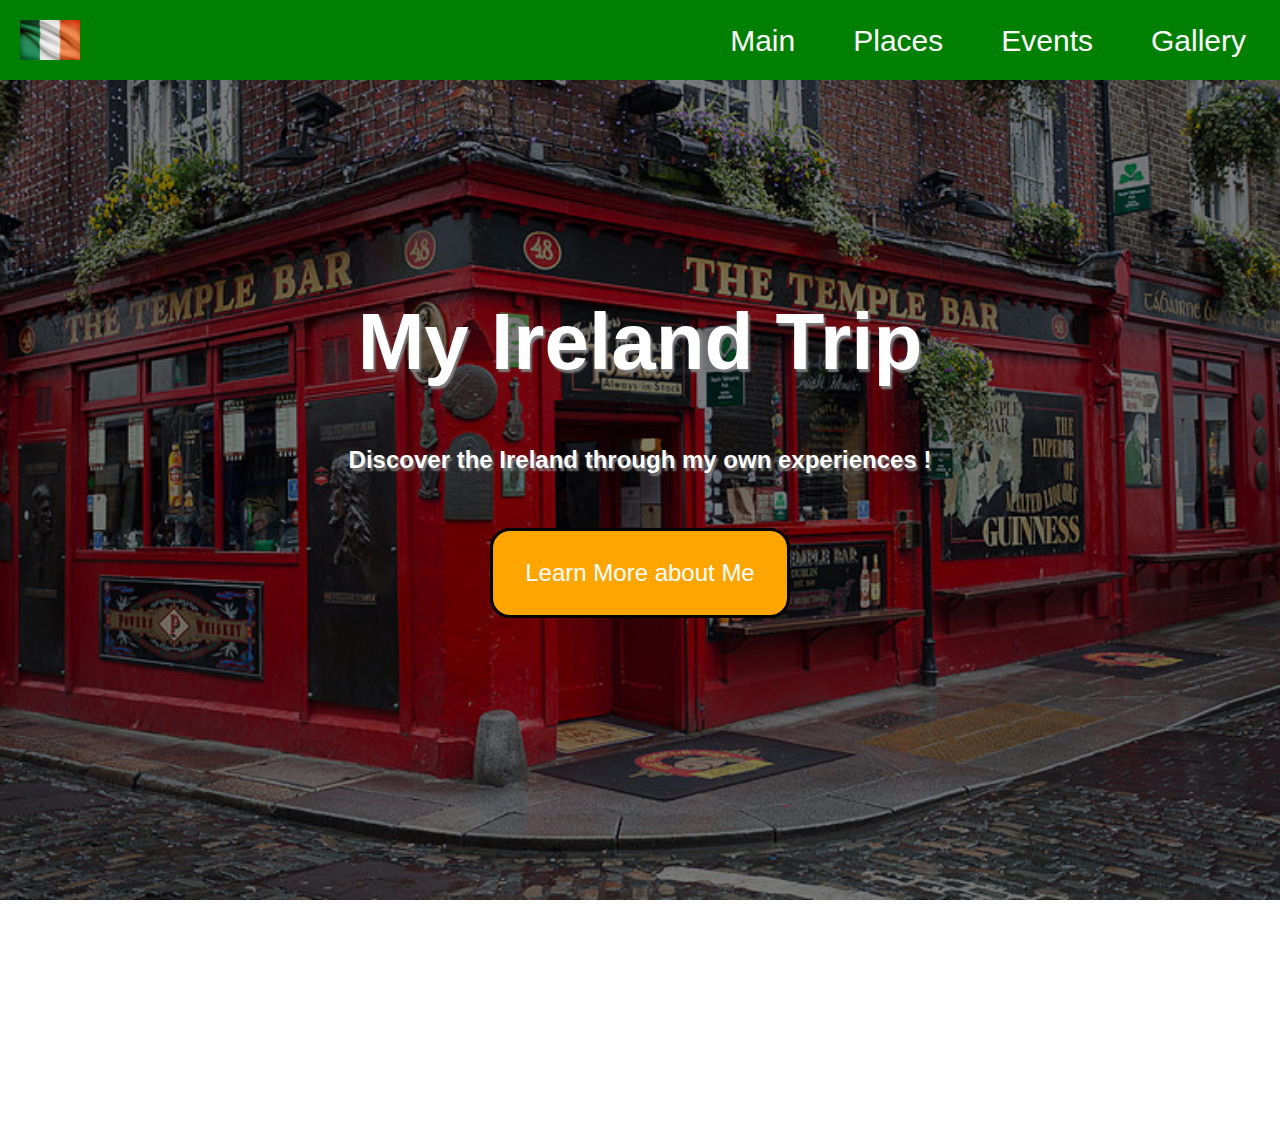
==== pages/contact.html @ bef7f96b "every pages initialized" ====
<!DOCTYPE html>
<html lang="en">
<head>
    <meta charset="UTF-8">
    <meta http-equiv="X-UA-Compatible" content="IE=edge">
    <meta name="viewport" content="width=device-width, initial-scale=1.0">
    <title>Ireland Trip</title>
    <meta name="description" content="Ireland Trip">
    <link rel="stylesheet" href="assets/css/contact.css">

    <!-- Add icon library -->
    <link rel="stylesheet" href="https://cdnjs.cloudflare.com/ajax/libs/font-awesome/4.7.0/css/font-awesome.min.css">
</head>

<body>
    <header>
        <nav class="navbar">
            <div class="logo">
                <a href="#"><img src="assets/img/flag.jpg" alt="Irish Flag"></a>
            </div>
            <ul class="nav-links">
                <div class="menu">
                    <li><a href="../index.html">Main</a></li>
                    <li><a href="places.html">Places</a></li>
                    <li><a href="events.html">Events</a></li>
                    <li><a href="gallery.html">Gallery</a></li>
                </div>
            </ul>
        </nav>
        <!-- hero block -->
        <section class="hero">
            <div class="hero-inner">
                <h1 class="slide-in-top">My Ireland Trip</h1>
                <h2 class="slide-in-left">Discover the Ireland through my own experiences !</h2>
                <a href="https://www.linkedin.com/in/erwann-lesech-68991b233/" class="btn">Learn More about Me</a>
            </div>
        </section>
        <!-- /hero block -->
    </header>
    <footer>
        <div class="footer">
            <div class="footer-links">
                <ul class="footer-menu">
                    <li><a href="#">Home</a></li>
                    <li><a href="../index.html">Main</a></li>
                    <li><a href="places.html">Places</a></li>
                    <li><a href="events.html">Events</a></li>
                    <li><a href="gallery.html">Gallery</a></li>
                </ul>
                <ul class="social">
                    <li><a href="https://facebook.com/" target="_blank" class="fa fa-facebook"></a></li>
                    <li><a href="https://twitter.com/" target="_blank" class="fa fa-twitter"></a></li>
                    <li><a href="https://www.instagram.com/" target="_blank" class="fa fa-instagram"></a></li>
                    <li><a href="https://www.linkedin.com/in/erwann-lesech-68991b233/" target="_blank" class="fa fa-linkedin"></a></li>
                    <li><a href="https://youtube.com/" target="_blank" class="fa fa-youtube"></a></li>
                </ul>
            </div>
            <div class="line"></div>
            <div class="advertisement">
                <p>R-One® Copyright© 2022. Brand names, logos, images and sample works are property of their owners.</p>
            </div>
        </div>
    </footer>
</body>
</html>
---- pages/assets/css/contact.css ----
/*  ============= WEB BROWSER RESETS ============ */
* { margin: 0; padding: 0; border: none }
*, *::before, *::after { box-sizing: border-box }
html { height: 100%; font-size: 100%; font: inherit; vertical-align: baseline;
scroll-behavior: smooth; scroll-padding-top: 20px }
body { max-width: 1920px; line-height: 1.5; margin-left: auto; margin-right: auto; 
min-height: 100vh; text-rendering: optimizeSpeed }  
img { width: 100%; height: auto; display: block }
input, button, textarea, select { font: inherit }
/* Help prevent overflow of long words/names/URLs */
h1, h2, h3, h4, p, li { word-break: break-word; hyphens: auto }
/* HTML5 container elements full viewport width */
header, section, footer { width: 100% }
/* Last element at bottom of header or section */
header *:last-child, section *:last-child, footer *:last-child { margin-bottom: 0 }
/* ================= ENDS ================ */

@media (min-width: 768px) { 
    .hero-block { height: 100vh }
}

/* ======== GLOBAL ========= */

body, html{
  height: 100%;
  width: 100vw;
  margin: 0;
  font-family: 'Roboto', sans-serif;
  overflow-x: hidden;
}

a{
    text-decoration: none;
    color: #000;
}

li{
    list-style: none;
}

.flexbox{
    display: flex;
    flex-wrap: wrap;
    justify-content: center;
    margin-bottom: 20px;
}

.left{
    justify-content: flex-start;
    width: 50%;
    flex: 0 0 30%;
}

.right{
    justify-content: flex-end;
    width: 50%;
}
/* ======== NAVIGATION ========= */

.navbar{
    position: fixed;
    width: 100%;
    height: 80px;
    display: flex;
    align-items: center;
    justify-content: space-between;
    padding: 20px;
    background-color: green;
    color: white;
    z-index: 1;
}

.nav-links a {
    color: #fff;
}

.logo{
    width: 60px;
}

.logo img:hover{
    transform: scale(1.1);
    transition: 0.3s ease;
}

.menu {
    display: flex;
    gap: 1em;
    font-size: 30px;
    text-decoration: none;
    
}

.menu li:hover {
    background-color: darkgreen;
    border-radius: 5px;
    transform: scale(1.1);
    transition: 0.3s ease;
}    

.menu li {
    padding: 5px 14px;
}

/* ======== HERO BLOCK ========= */

.hero{
  width: 100vw;
  height: 100vh;

  display: flex;
  justify-content: center;
  align-items: center;

  text-align: center;
  color: white;

  background-image: linear-gradient(rgba(0, 0, 0, 0.5),rgba(0, 0, 0, 0.5)), url("../img/Templebar.jpg");
  background-size: cover;
  background-position: center center;
  background-repeat: no-repeat;
  background-attachment: fixed;
}

.hero h1{
  font-size: 5em;
  margin-top: 0;
  margin-bottom: 0.5em;
  text-shadow: 2px 3px 2px gray;
}

.hero h2{
  text-shadow: 2px 3px 2px gray;
}

.hero .btn {
    display: block;
    width: 300px;
    
    padding: 1em;
    margin-top: 50px;
    margin-left: auto;
    margin-right: auto;

    color: white;
    text-decoration: none;
    font-size: 1.5em;

    border: 3px solid black;
    border-radius: 20px;

    background-color: orange;
}

.hero .btn:hover {
    background-color: darkgreen;
    transition: 0.3s ease;
}

/* ======== Footer ==========*/

.footer{
    width: 100%;
    align-items: center;
    justify-content: space-between;
    padding: 20px;
    background-color: darkgreen;
    color: white;

    z-index: 1;
}

.footer-links a {
    color: #fff;
}

.footer-menu {
    display: flex;
    justify-content: center;
    gap: 1em;
    font-size: 20px;
    
}

.footer-menu li:hover {
    text-decoration: none;
}    

.footer-menu li {
    padding: 5px 14px;
    text-decoration: underline;
}

/* ======== Footer social medias ==========*/

.social{
  display: flex;
  justify-content: center;
  margin-top: 20px;
}

.social li{
  margin: 0 10px;
}

/* Style all font awesome icons */
.fa {
  padding: 20px;
  width: 52px;
  text-decoration: none;
}

/* Add a hover effect if you want */
.fa:hover {
  opacity: 0.7;
}

/* Set a specific color for each brand */

/* Facebook */
.fa-facebook {
  background: #3B5998;
  color: white;
}

/* Twitter */
.fa-twitter {
  background: #55ACEE;
  color: white;
}

/* Instagram */
.fa-instagram {
  background: #125688;
  color: white;
}

/* Linkedin */
.fa-linkedin {
  background: #007bb5;
  color: white;
}

/* Youtube */
.fa-youtube {
  background: #bb0000;
  color: white;
}

/* ======== Advertisement ========= */

div.line{
  
  width: 60%;
  margin:auto;
  margin-top: 30px;
  height: 2px;
  background-color: orange;
}

.advertisement{
  padding-top: 30px;
  text-align: center;
}

/* ======== Animations ========= */

/* ----------------------------------------------
 * Generated by Animista on 2023-1-20 21:9:5
 * Licensed under FreeBSD License.
 * See http://animista.net/license for more info. 
 * w: http://animista.net, t: @cssanimista
 * ---------------------------------------------- */

/**
 * ----------------------------------------
 * animation slide-in-top
 * ----------------------------------------
 */
 .slide-in-top {
	-webkit-animation: slide-in-top 1s cubic-bezier(0.250, 0.460, 0.450, 0.940) both;
	        animation: slide-in-top 1s cubic-bezier(0.250, 0.460, 0.450, 0.940) both;
}

 @-webkit-keyframes slide-in-top {
    0% {
      -webkit-transform: translateY(-1000px);
              transform: translateY(-1000px);
      opacity: 0;
    }
    100% {
      -webkit-transform: translateY(0);
              transform: translateY(0);
      opacity: 1;
    }
  }
  @keyframes slide-in-top {
    0% {
      -webkit-transform: translateY(-1000px);
              transform: translateY(-1000px);
      opacity: 0;
    }
    100% {
      -webkit-transform: translateY(0);
              transform: translateY(0);
      opacity: 1;
    }
  }

/* ----------------------------------------------
 * Generated by Animista on 2020-4-8 10:45:15
 * Licensed under FreeBSD License.
 * See http://animista.net/license for more info. 
 * w: http://animista.net, t: @cssanimista
 * ---------------------------------------------- */


/**
 * ----------------------------------------
 * animation slide-in-left
 * ----------------------------------------
 */
 .slide-in-left {
    -webkit-animation: slide-in-left 0.5s cubic-bezier(0.250, 0.460, 0.450, 0.940) both;  
            animation: slide-in-left 0.5s cubic-bezier(0.250, 0.460, 0.450, 0.940) both;  
 }


 @-webkit-keyframes slide-in-left {
    0% {
      -webkit-transform: translateX(-1000px);
              transform: translateX(-1000px);
      opacity: 0;
    }
    100% {
      -webkit-transform: translateX(0);
              transform: translateX(0);
      opacity: 1;
    }
  }
  @-webkit-keyframes slide-in-left {
    0% {
      -webkit-transform: translateX(-1000px);
              transform: translateX(-1000px);
      opacity: 0;
    }
    100% {
      -webkit-transform: translateX(0);
              transform: translateX(0);
      opacity: 1;
    }
  }
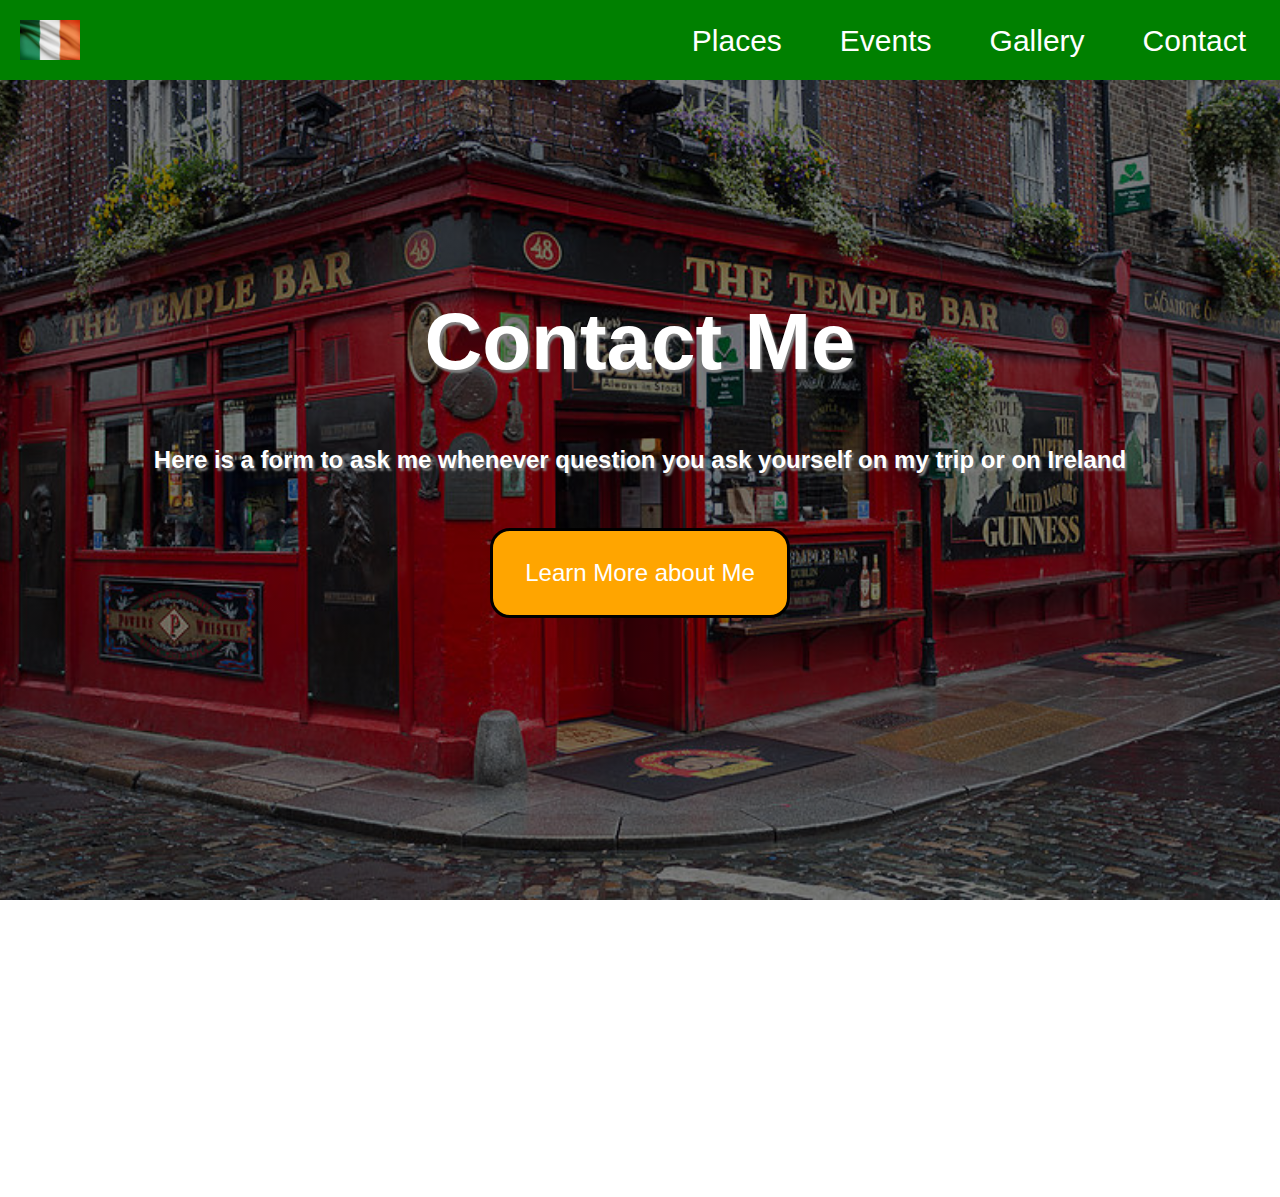
==== commit 8fd50c1c: "modified nav box" ====
--- a/pages/contact.html
+++ b/pages/contact.html
@@ -4,7 +4,7 @@
     <meta charset="UTF-8">
     <meta http-equiv="X-UA-Compatible" content="IE=edge">
     <meta name="viewport" content="width=device-width, initial-scale=1.0">
-    <title>Ireland Trip</title>
+    <title>Contact</title>
     <meta name="description" content="Ireland Trip">
     <link rel="stylesheet" href="assets/css/contact.css">
 
@@ -16,36 +16,50 @@
     <header>
         <nav class="navbar">
             <div class="logo">
-                <a href="#"><img src="assets/img/flag.jpg" alt="Irish Flag"></a>
+                <a href="../index.html"><img src="assets/img/flag.jpg" alt="Irish Flag"></a>
             </div>
             <ul class="nav-links">
                 <div class="menu">
-                    <li><a href="../index.html">Main</a></li>
                     <li><a href="places.html">Places</a></li>
                     <li><a href="events.html">Events</a></li>
                     <li><a href="gallery.html">Gallery</a></li>
+                    <li><a href="#">Contact</a></li>
                 </div>
             </ul>
         </nav>
         <!-- hero block -->
         <section class="hero">
             <div class="hero-inner">
-                <h1 class="slide-in-top">My Ireland Trip</h1>
-                <h2 class="slide-in-left">Discover the Ireland through my own experiences !</h2>
+                <h1 class="slide-in-top">Contact Me</h1>
+                <h2 class="slide-in-left">Here is a form to ask me whenever question you ask yourself on my trip or on Ireland</h2>
                 <a href="https://www.linkedin.com/in/erwann-lesech-68991b233/" class="btn">Learn More about Me</a>
             </div>
         </section>
         <!-- /hero block -->
     </header>
+    <main>
+        <form action="https://formspree.io/f/mdovkrdw" method="POST">
+        <label>
+            Your email:
+            <input type="email" name="email">
+        </label>
+        <label>
+            Your message:
+            <textarea name="message"></textarea>
+        </label>
+        <!-- your other form fields go here -->
+        <button type="submit">Send</button>
+        </form>
+    </main>
     <footer>
         <div class="footer">
             <div class="footer-links">
                 <ul class="footer-menu">
-                    <li><a href="#">Home</a></li>
-                    <li><a href="../index.html">Main</a></li>
+                    <li><a href="../index.html">Home</a></li>
                     <li><a href="places.html">Places</a></li>
                     <li><a href="events.html">Events</a></li>
                     <li><a href="gallery.html">Gallery</a></li>
+                    <li><a href="#">Contact</a></li>
                 </ul>
                 <ul class="social">
                     <li><a href="https://facebook.com/" target="_blank" class="fa fa-facebook"></a></li>
--- a/pages/assets/css/contact.css
+++ b/pages/assets/css/contact.css
@@ -157,6 +157,18 @@
     transition: 0.3s ease;
 }
 
+/* ======== Form ========= */
+
+.form{
+  background-color: gray;
+  display: flex;
+  flex-direction: column;
+  align-items: center;
+  justify-content: center;
+  padding: 20px;
+  margin-top: 20px;
+}
+
 /* ======== Footer ==========*/
 
 .footer{
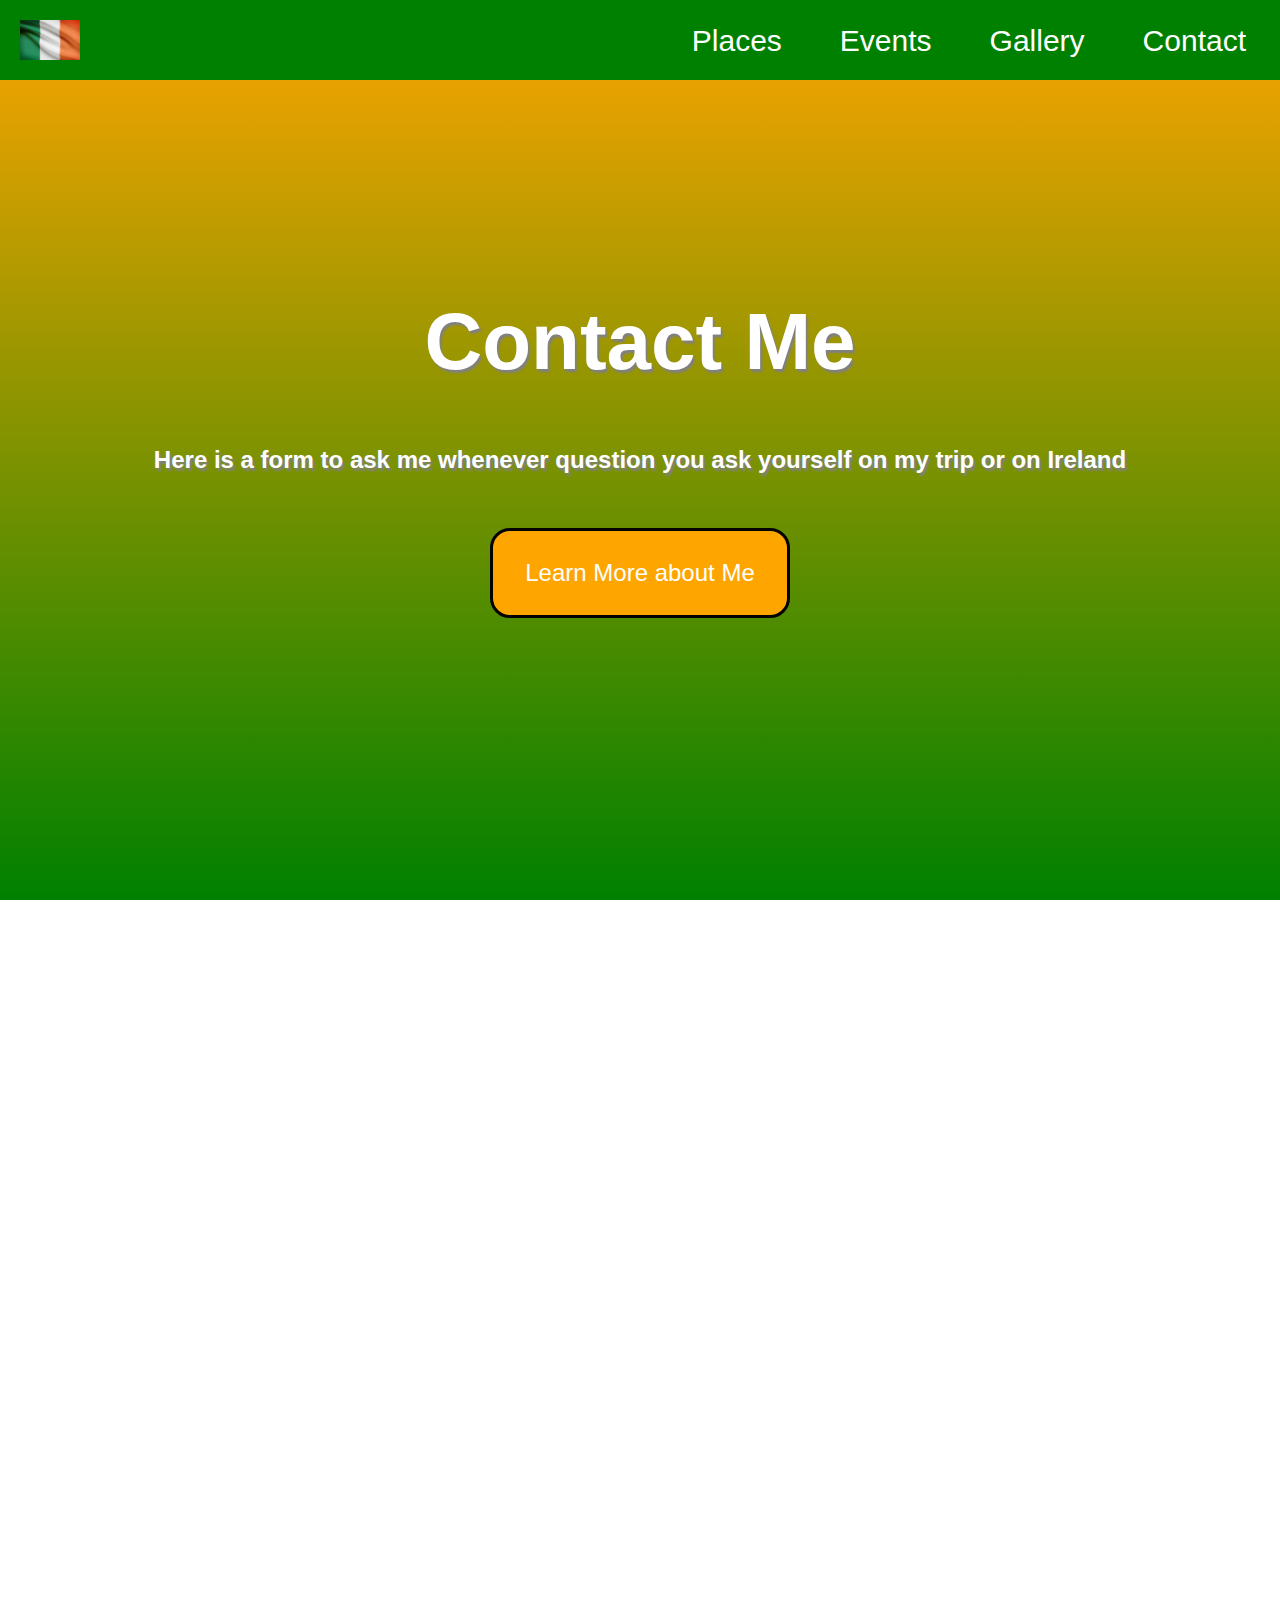
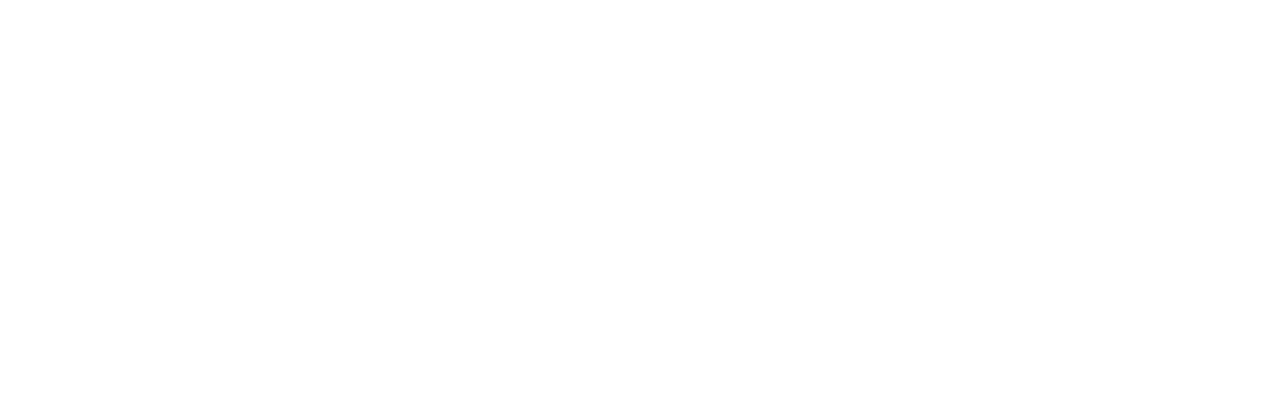
==== commit f9390884: "add images" ====
--- a/pages/contact.html
+++ b/pages/contact.html
@@ -38,18 +38,33 @@
         <!-- /hero block -->
     </header>
     <main>
-        <form action="https://formspree.io/f/mdovkrdw" method="POST">
-        <label>
-            Your email:
-            <input type="email" name="email">
-        </label>
-        <label>
-            Your message:
-            <textarea name="message"></textarea>
-        </label>
-        <!-- your other form fields go here -->
-        <button type="submit">Send</button>
-        </form>
+        <div class="container">
+            <h3> Contact Form</h3>
+            <div id="line"></div>
+        </div>
+        <div class="container">
+            <form action="action_page.php">
+          
+              <label for="fname">First Name</label>
+              <input type="text" id="fname" name="firstname" placeholder="Your name..">
+          
+              <label for="lname">Last Name</label>
+              <input type="text" id="lname" name="lastname" placeholder="Your last name..">
+          
+              <label for="country">Country</label>
+              <select id="country" name="country">
+                <option value="France">France</option>
+                <option value="Ireland">Ireland</option>
+                <option value="Other">Other</option>
+              </select>
+          
+              <label for="subject">Subject</label>
+              <textarea id="subject" name="subject" placeholder="Write something.." style="height:200px"></textarea>
+          
+              <input type="submit" value="Submit">
+          
+            </form>
+          </div>
     </main>
     <footer>
         <div class="footer">
--- a/pages/assets/css/contact.css
+++ b/pages/assets/css/contact.css
@@ -115,7 +115,7 @@
   text-align: center;
   color: white;
 
-  background-image: linear-gradient(rgba(0, 0, 0, 0.5),rgba(0, 0, 0, 0.5)), url("../img/Templebar.jpg");
+  background-image: linear-gradient(orange, green);
   background-size: cover;
   background-position: center center;
   background-repeat: no-repeat;
@@ -159,14 +159,54 @@
 
 /* ======== Form ========= */
 
-.form{
-  background-color: gray;
-  display: flex;
-  flex-direction: column;
-  align-items: center;
-  justify-content: center;
-  padding: 20px;
-  margin-top: 20px;
+h3{
+    font-size: 3em;
+    text-align: center;
+    margin-bottom: 20px;
+    font-weight: bold;
+    text-decoration: underline;
+}
+
+#line{
+    width: 40%;
+    height: 2px;
+    margin: auto;
+    background-color: green;
+}
+
+/* Style inputs with type="text", select elements and textareas */
+input[type=text], select, textarea {
+  width: 100%; /* Full width */
+  padding: 12px; /* Some padding */ 
+  border: 1px solid #ccc; /* Gray border */
+  border-radius: 4px; /* Rounded borders */
+  box-sizing: border-box; /* Make sure that padding and width stays in place */
+  margin-top: 6px; /* Add a top margin */
+  margin-bottom: 16px; /* Bottom margin */
+  resize: vertical /* Allow the user to vertically resize the textarea (not horizontally) */
+}
+
+/* Style the submit button with a specific background color etc */
+input[type=submit] {
+  background-color: #04AA6D;
+  color: white;
+  padding: 12px 20px;
+  border: none;
+  border-radius: 4px;
+  cursor: pointer;
+  margin-bottom: 20px;
+}
+
+/* When moving the mouse over the submit button, add a darker green color */
+input[type=submit]:hover {
+  background-color: #45a049;
+}
+
+/* Add a background color and some padding around the form */
+.container {
+  border-radius: 5px;
+  background-color: #f2f2f2;
+  padding: 40px;
 }
 
 /* ======== Footer ==========*/
